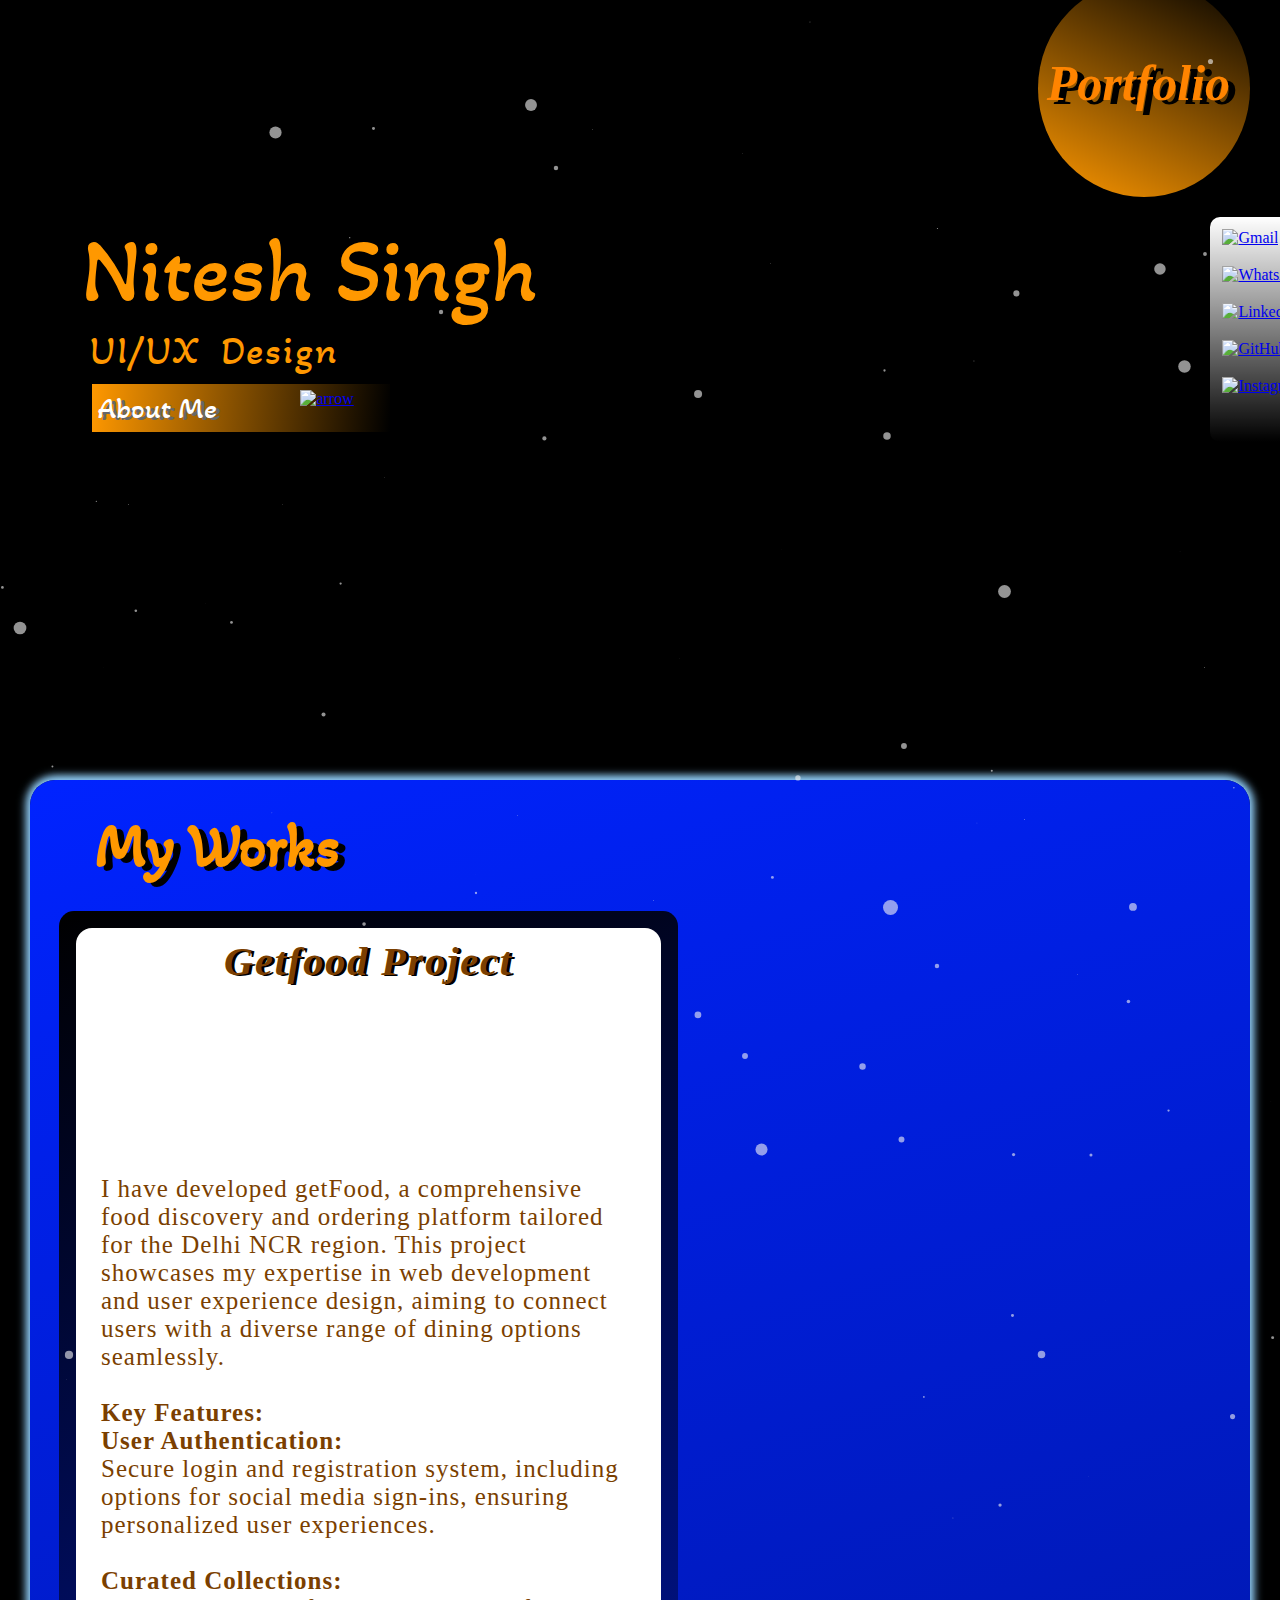
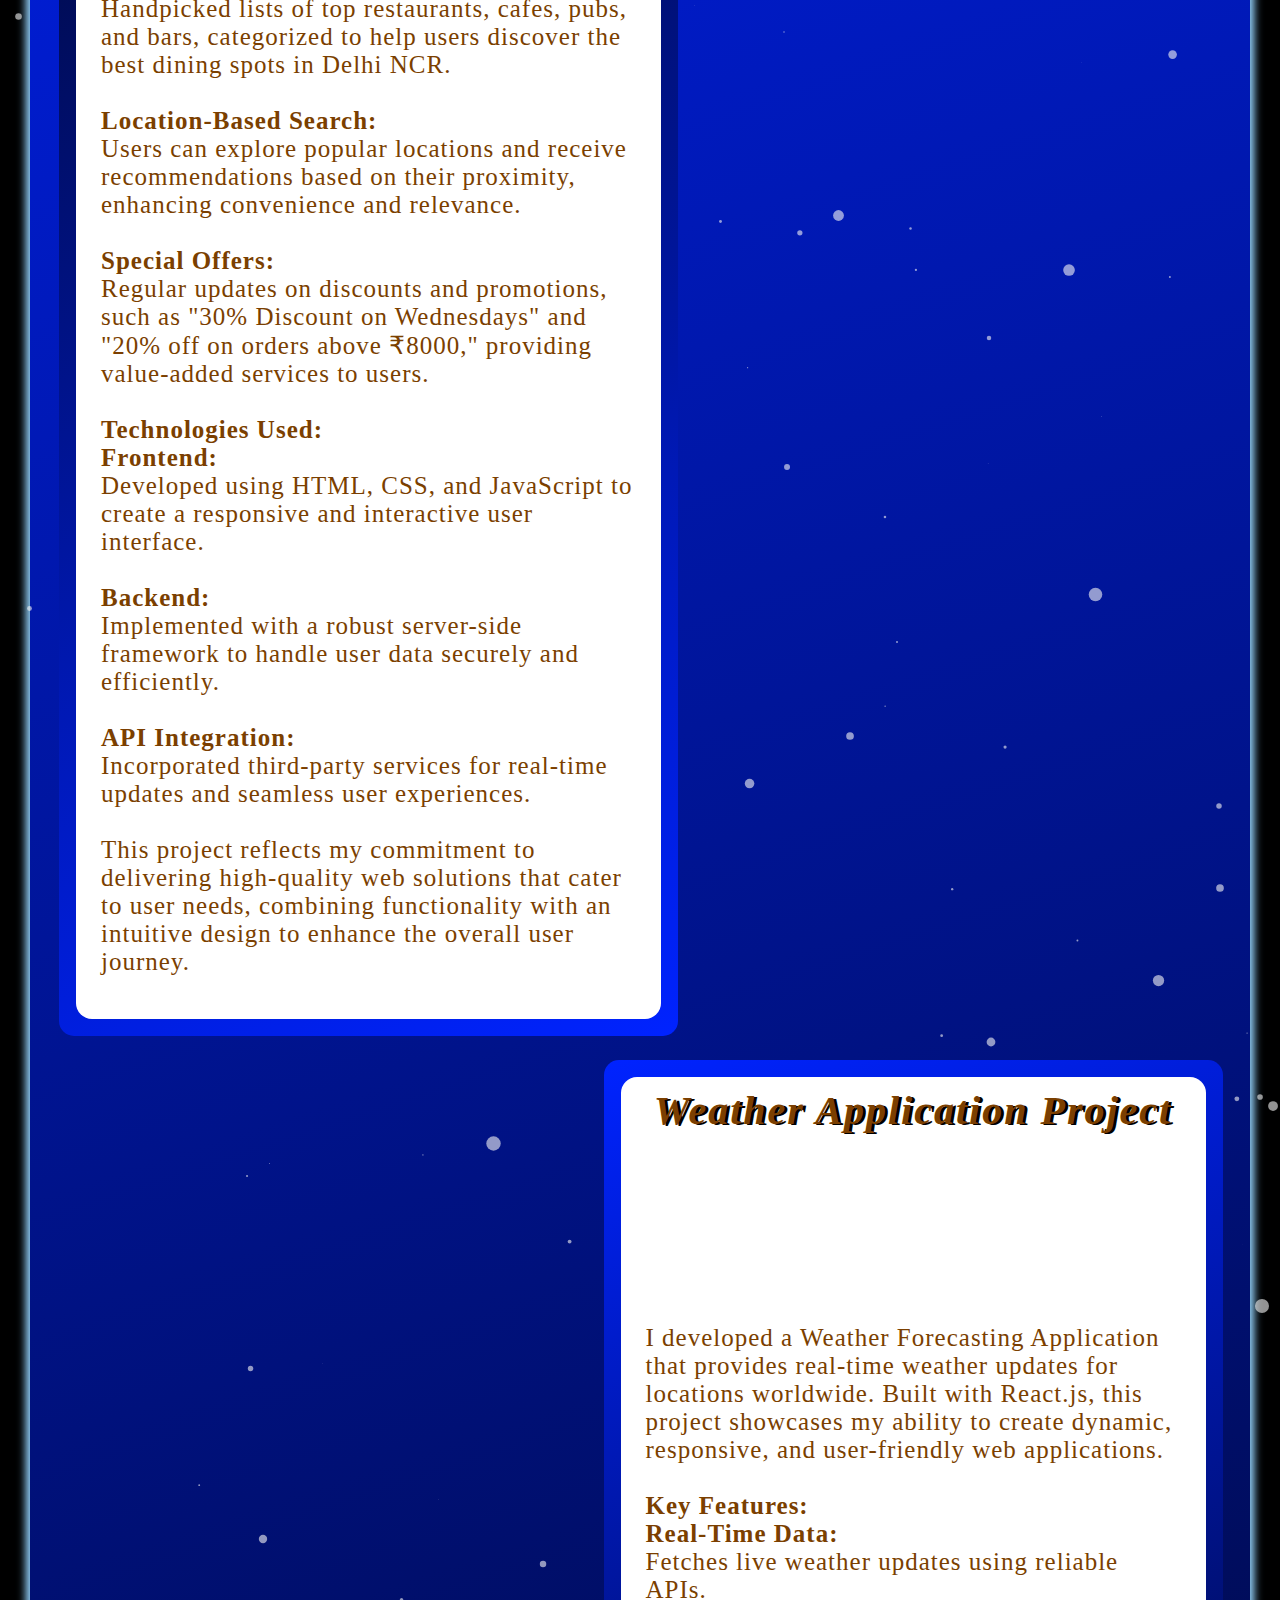
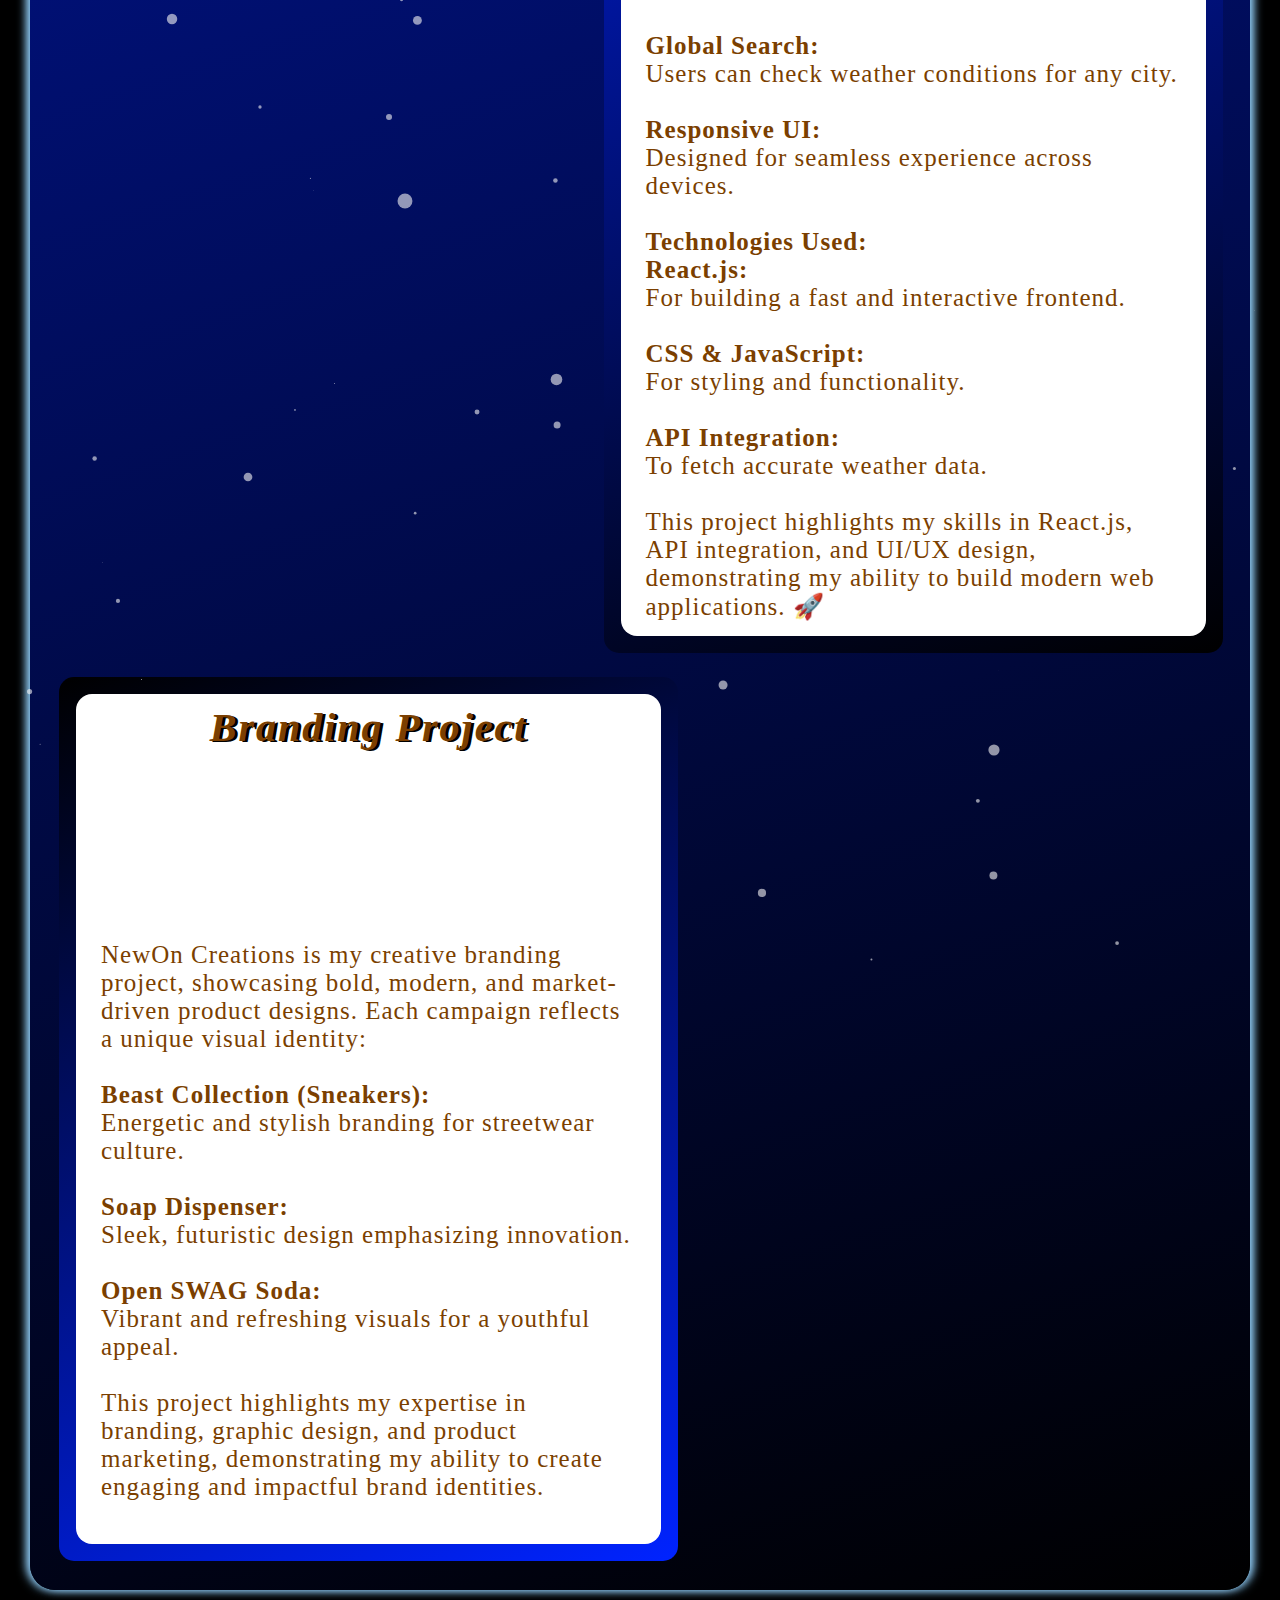
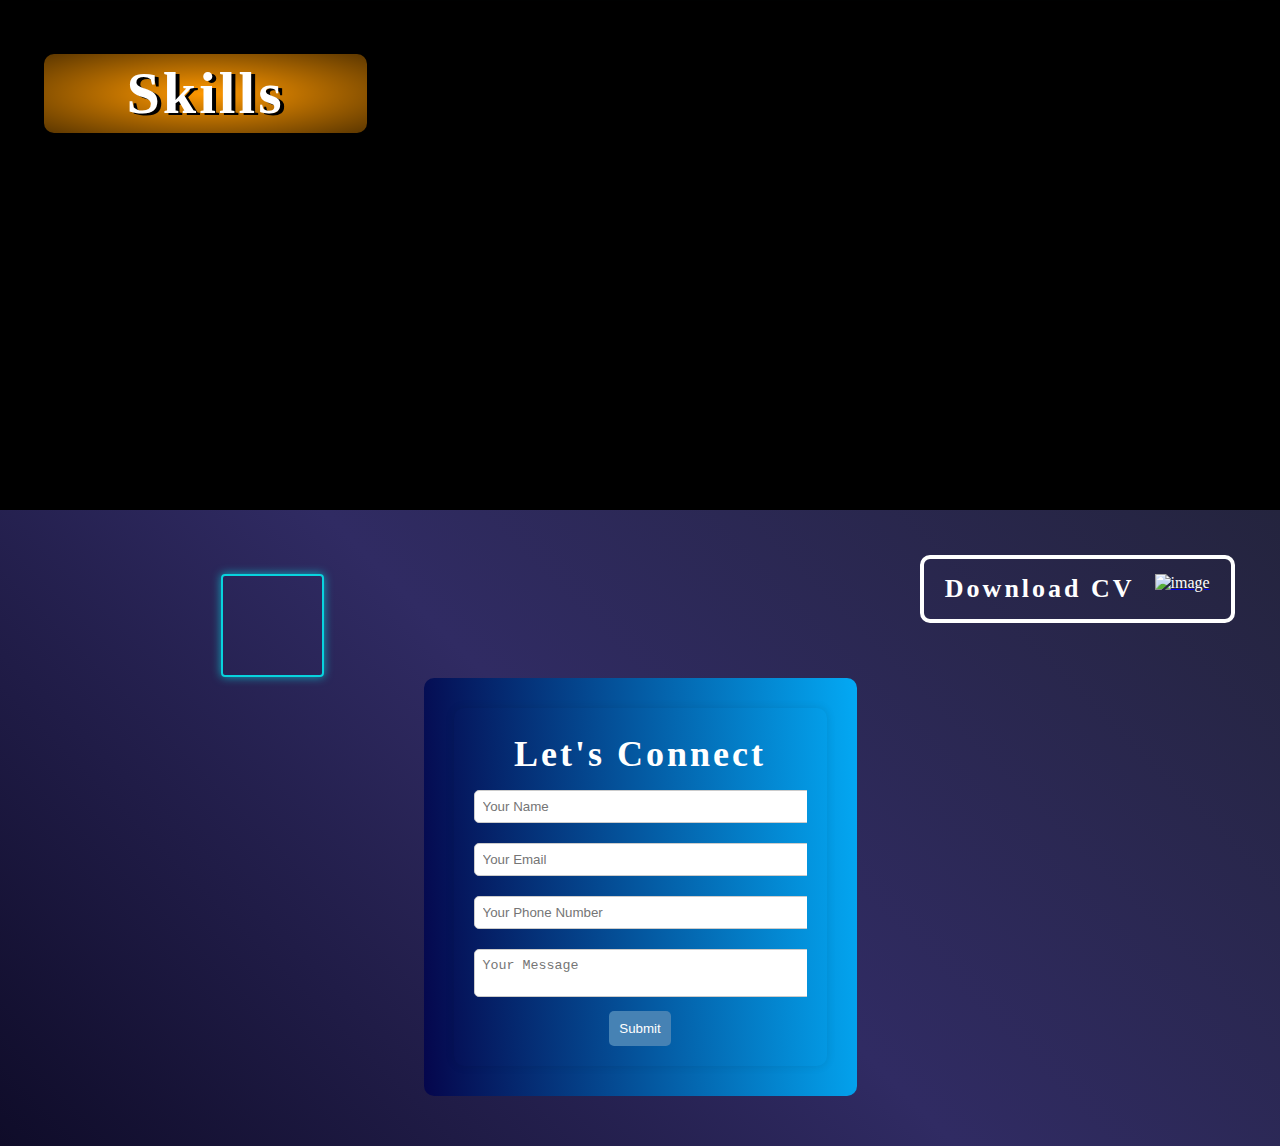
==== index.html @ b4a7804c "Add files via upload" ====
<!DOCTYPE html>
<html lang="en">

<head>
    <meta charset="UTF-8">
    <meta name="viewport" content="width=device-width, initial-scale=1.0">
    <!-- <script src="https://cdnjs.cloudflare.com/ajax/libs/gsap/3.12.2/gsap.min.js"></script> -->
    <link rel="stylesheet" href="style.css">
    <link rel="stylesheet" href="responsive.css">
    <link rel="preconnect" href="https://fonts.googleapis.com">
    <link rel="preconnect" href="https://fonts.gstatic.com" crossorigin>
    <link
        href="https://fonts.googleapis.com/css2?family=Akaya+Kanadaka&family=Chocolate+Classical+Sans&family=Germania+One&family=Grenze+Gotisch:wght@100..900&family=Londrina+Sketch&display=swap"
        rel="stylesheet">
    <title>Portfolio</title>
</head>

<body>
    <section class="main">
        <section class="firstsec">
            <div class="bg">
                <div class="prtf">
                    <div class="prtcrlbg">
                        <div class="prtcrl">
                            <p class="prt">Portfolio</p>
                        </div>
                    </div>
                </div>
                <div class="content">
                    <div class="name">
                        <p class="nit">Nitesh Singh</p>
                        <div class="Uidev">
                            UI/UX <span class="dev"></span>
                        </div>
                        <div class="abm">
                            <p class="abt">About Me</p>
                            <a href="about.html" target="_blank" id="me">
                                <img src="Images/icons8-arrow-100.png" class="ar" alt="arrow">
                            </a>
                        </div>
                    </div>
                    <!-- <div class="ssm">
                        <div class="gml">
                            <img src="Images/gmail.png" class="gmli" alt="Gmail">
                        </div>
                        <div class="wtsp">
                            <img src="Images/whatsapp.png" class="wtspi" alt="whatsapp">
                        </div>
                        <div class="lknd">
                            <img src="Images/linkedin.png" class="lkndi" alt="linkedin">
                        </div>
                        <div class="grhb">
                            <img src="Images/github.png" class="grhbi" alt="github">
                        </div>
                        <div class="instgm">
                            <img src="Images/instagram.png" class="instgmi" alt="instagram">
                        </div>
                    </div> -->

                    <div class="ssm">
                        <div class="gml">
                            <a href="mailto:nitesh2460l@example.com" target="_blank">
                                <img src="Images/gmail.png" class="gmli" alt="Gmail">
                            </a>
                        </div>
                        <div class="wtsp">
                            <a href="https://wa.me/918586059628" target="_blank">
                                <img src="Images/whatsapp.png" class="wtspi" alt="WhatsApp">
                            </a>
                        </div>
                        <div class="lknd">
                            <a href="https://www.linkedin.com/in/nitesh-239a46246" target="_blank">
                                <img src="Images/linkedin.png" class="lkndi" alt="LinkedIn">
                            </a>
                        </div>
                        <div class="grhb">
                            <a href="https://github.com/theDEveloper200" target="_blank">
                                <img src="Images/github.png" class="grhbi" alt="GitHub">
                            </a>
                        </div>
                        <div class="instgm">
                            <a href="https://www.instagram.com/nitesh2460/" target="_blank">
                                <img src="Images/instagram.png" class="instgmi" alt="Instagram">
                            </a>
                        </div>
                    </div>

                </div>
                <!-- <div class="fdesign"></div>
                <div class="boxx" id="box">
                    <img src="Images/icons8-down-arrow-50.png" class="boxx" id="bi" alt="image">

                </div>
                <div class="boxx" id="bo-p">

                </div> -->
                <!-- <div class="ball"></div> -->
            </div>
        </section>

        <section class="secondsec">
            <div class="work">
                <p class="hdg">My Works</p>

                <div class="bgwrk1">
                    <div class="wrk1">
                        <h2 class="hd1">Getfood Project</h2>
                        <div class="p1">
                            <video autoplay muted playsinline loop>
                                <source src="Videos/Getfood.mp4" type="video/mp4">
                            </video>
                        </div>
                        <div class="p2">
                            <p class="hd2">I have developed getFood, a comprehensive food discovery and ordering
                                platform tailored for the Delhi NCR region. This project showcases my expertise in web
                                development and user experience design, aiming to connect users with a diverse range of
                                dining options seamlessly.<br><br>

                                <span>Key Features:</span>

                                <span>User Authentication:</span> Secure login and registration system, including options for social
                                media sign-ins, ensuring personalized user experiences.<br><br>
                                <span>Curated Collections:</span> Handpicked lists of top restaurants, cafes, pubs, and bars,
                                categorized to help users discover the best dining spots in Delhi NCR.<br><br>
                                <span>Location-Based Search:</span> Users can explore popular locations and receive recommendations
                                based on their proximity, enhancing convenience and relevance.<br><br>
                                <span>Special Offers:</span> Regular updates on discounts and promotions, such as "30% Discount on
                                Wednesdays" and "20% off on orders above ₹8000," providing value-added services to
                                users.<br><br>

                                <span>Technologies Used:</span>

                                <span>Frontend:</span> Developed using HTML, CSS, and JavaScript to create a responsive and
                                interactive user interface.<br><br>
                                <span>Backend:</span> Implemented with a robust server-side framework to handle user data securely
                                and efficiently.<br><br>
                                <span>API Integration:</span> Incorporated third-party services for real-time updates and seamless
                                user experiences.<br><br>
                                This project reflects my commitment to delivering high-quality web solutions that cater
                                to user needs, combining functionality with an intuitive design to enhance the overall
                                user journey.<br><br>
                            </p>
                        </div>
                    </div>
                </div>

                <div class="bgwrk2">
                    <div class="wrk2">
                        <p class="hd1">Weather Application Project</p>
                        <div class="p1">
                            <video autoplay muted playsinline loop>
                                <source src="Videos/weather.mp4" type="video/mp4">
                            </video>
                        </div>
                        <div class="p2">
                            <p class="hd2">I developed a Weather Forecasting Application that provides real-time weather
                                updates for locations worldwide. Built with React.js, this project showcases my ability
                                to create dynamic, responsive, and user-friendly web applications.<br><br>

                                <span> Key Features:</span>
                                <span>Real-Time Data:</span> Fetches live weather updates using reliable APIs.<br><br>
                                <span>Global Search:</span> Users can check weather conditions for any city.<br><br>
                                <span>Responsive UI:</span> Designed for seamless experience across devices.<br><br>
                                <span>Technologies Used:</span>
                                <span> React.js:</span> For building a fast and interactive frontend.<br><br>
                                <span>CSS & JavaScript:</span> For styling and functionality.<br><br>
                                <span>API Integration:</span> To fetch accurate weather data.<br><br>
                                This project highlights my skills in React.js, API integration, and UI/UX design,
                                demonstrating my ability to build modern web applications. 🚀 <br>
                            </p>
                        </div>
                    </div>
                </div>

                <div class="bgwrk3">
                    <div class="wrk3">
                        <p class="hd1">Branding Project</p>
                        <div class="p1">
                            <video autoplay muted playsinline loop>
                                <source src="Videos/B.P.mp4" type="video/mp4">
                            </video>
                        </div>
                        <div class="p2">
                            <p class="hd2">NewOn Creations is my creative branding project, showcasing bold, modern, and
                                market-driven product designs. Each campaign reflects a unique visual identity:<br><br>

                                <span>Beast Collection (Sneakers):</span> Energetic and stylish branding for streetwear
                                culture.<br><br>
                                <span>Soap Dispenser:</span> Sleek, futuristic design emphasizing innovation.<br><br>
                                <span>Open SWAG Soda:</span> Vibrant and refreshing visuals for a youthful
                                appeal.<br><br>
                                This project highlights my expertise in branding, graphic design, and product marketing,
                                demonstrating my ability to create engaging and impactful brand identities.<br><br>
                            </p>
                        </div>
                    </div>
                </div>

                <!-- <div class="bgwrk4">
                    <div class="wrk4">
                        <p class="hd1">Project</p>
                        <div class="p1">
                            <video autoplay muted playsinline loop>
                                <source src="Videos/Getfood.mp4" type="video/mp4">
                            </video>
                        </div>
                        <div class="p2">
                            <p class="hd2">Lorem ipsum dolor sit amet consectetur adipisicing elit. Molestiae,
                                nostrum.
                                Fuga
                                doloribus fugit qui rem nemo magnam velit at voluptatem sequi earum vero ipsam
                                deserunt,
                                quidem eaque. Nisi, similique temporibus.</p>
                        </div>
                    </div>
                </div> -->
            </div>
        </section>

        <section class="thirdsec">
            <div id="my-stars-div">

                <div class="skills">
                    <div class="skhd">
                        <p class="skhdg">Skills</p>
                    </div>
                    <div class="sksmn">

                        <div class="sksBall">
                            <img src="Images/html-5 (1).png" class="htmli" alt="image">
                            <p class="htmlp">HTML</p>
                        </div>

                        <div class="sksBall">
                            <img src="Images/css-3 (1).png" class="cssi" alt="image">
                            <p class="cssp">CSS</p>
                        </div>

                        <div class="sksBall">
                            <img src="Images/js (1).png" class="jsi" alt="image">
                            <p class="jsp">Javascript</p>
                        </div>

                        <div class="sksBall">
                            <img src="Images/library.png" class="libi" alt="image">
                            <p class="libp">Reactjs</p>
                        </div>

                        <div class="sksBall">
                            <img src="Images/figma.png" class="figi" alt="image">
                            <p class="figp">Figma</p>
                        </div>

                        <div class="sksBall">
                            <img src="Images/adobe.png" class="adbi" alt="image">
                            <p class="adbp">Photoshop</p>
                        </div>

                        <div class="sksBall">
                            <img src="Images/illustrator.png" class="illi" alt="image">
                            <p class="illp">Illustrator</p>
                        </div>

                        <div class="sksBall">
                            <img src="Images/office.png" class="offi" alt="image">
                            <p class="offp">MS Office</p>
                        </div>

                        <div class="sksBall">
                            <img src="Images/visual-basic.png" class="vibi" alt="image">
                            <p class="vibp">Visual Basics</p>
                        </div>
                        <!-- <div class="sksBall">
                                <img src="Images/sql-server.png" class="sqi" alt="image">
                                <p class="sqp">My SQL</p>
                            </div> -->

                        <!-- <div class="sksBall">
                                <img src="Images/team-leader.png" class="tli" alt="image">
                                <p class="tlp">Team Leading</p>
                            </div> -->


                        <!-- <div class="sksBall">
                                <img src="Images/team-leader.png" class="leadi" alt="image">
                                <p class="leadp">Leadership</p>
                            </div> -->
                    </div>

                </div>
            </div>
        </section>

        <section class="fourthsec" id="falling-boxes">
            <div class="dwnldcv">
                <div class="dwnld">
                    <p class="dwcv">Download CV</p>
                    <a href="files/NITESH-S Resume.pdf" target="_blank">
                        <img src="Images/downloading (1).png" class="dwnimg" alt="image">
                    </a>
                </div>
            </div>
            <div class="ltcnt">
                <div class="ltconct">
                    <!-- <p class="cntl">Let's Connect</p> -->
                    <!-- <img src="Images/next.png" class="ard" alt="image"> -->
                    <div class="chat-box">
                        <h2 class="cntl">Let's Connect</h2>
                        <form id="chatForm">
                            <input type="text" id="name" placeholder="Your Name" required>
                            <input type="email" id="email" placeholder="Your Email" required>
                            <input type="tel" id="phone" placeholder="Your Phone Number" required>
                            <textarea id="message" placeholder="Your Message" required></textarea>
                            <button type="submit">Submit</button>
                        </form>
                        <div class="response" id="responseMessage"></div>
                    </div>
                </div>
            </div>
        </section>

    </section>


</body>
<script src="script.js"></script>

</html>
---- style.css ----
@import url("https://fonts.googleapis.com/css2?family=Akaya+Kanadaka&family=Chocolate+Classical+Sans&display=swap");

* {
  margin: 0;
  padding: 0;
}

body, html {
  overflow-x: hidden;
  scroll-behavior: smooth;
}


.main {
  width: 100%;
  /* height: 900px; */
  margin: 0;
  padding: 0;
  box-sizing: border-box;
  overflow: hidden;
}
.firstsec {
  margin: 0;
  padding: 0;
  width: 100%;
  height: 750px;
  background-color: black;
  cursor:default;
}
.bg {
  background-image: url(Images/Desktop\ -\ 1.png);
  background-size: cover;
  background-position: center;
  background-repeat: no-repeat;
  position: absolute;
  width: 100%;
  height: 640px;
  margin: 0;
  padding: 0;
  display: block;
}

.ball {
  position: absolute;
  border-radius: 100%;
  opacity: 0.6;
  overflow: hidden;
  display: flex;
  flex-wrap: wrap;
  /* backdrop-filter: blur(4px); */
}
.prtcrlbg {
  height: 217px;
  border-radius: 50%;
  width: 17%;
  background-image: linear-gradient(26deg, #ff9800, transparent);
}
.prtcrl {
  height: 205px;
  border-radius: 50%;
  display: flow;
  align-content: center;
  width: 95%;
  background-image: url(Images/Desktop\ -\ 1.png);
  /* opacity: 98%; */
  position: relative;
  animation: bounce 1.5s infinite ease-in-out;
}
@keyframes bounce {
  0%,
  100% {
    transform: translateY(0);
  }
  50% {
    transform: translateY(-8px);
  }
}
.prtf {
  margin: -20px 30px 0px 0px;
  display: flex;
  justify-content: right;
  flex-wrap: wrap;
}
.prt {
  font-style: italic;
  font-size: 50px;
  font-family: serif;
  /* position: relative; */
  display: flex;
  font-weight: bolder;
  color: #ff8400;
  text-shadow: 7px 4px black;
  display: flex;
  justify-content: center;
  align-items: center;
  flex-wrap: wrap;
}
.content {
  margin: 20px;
  display: flex;
}
.name {
  width: 80%;
  margin: 0;
  padding: 0;
  position: relative;
  left: 5%;
  /* top: 30%; */
}
.nit {
  font-family: "Akaya Kanadaka", serif;
  /* image: url(Images/Desktop\ -\ 1.png); */
  /* text-shadow: 7px 4px black; */
  font-weight: 200;
  /* font-style: italic; */
  font-size: 90px;
  color: #ff9800;
  text-shadow: 7px 4px black;
  position: relative;
  z-index: 100;
}
.Uidev {
  font-family: "Akaya Kanadaka", serif;
  font-weight: 300;
  font-style: normal;
  font-size: 40px;
  color: #ff9800;
  text-shadow: 7px 4px black;
  position: relative;
  z-index: 100;
  letter-spacing: 2px;
  margin: 1px 8px;
}
.dev {
  font-family: "Akaya Kanadaka", serif;
  margin-left: 10px;
  color: #ff9800;
  font-size: 40px;
  font-weight: 300;
  letter-spacing: 2px;
}
.abm {
  width: 30%;
  background-image: linear-gradient(95deg, #ff9800, transparent);
  margin: 10px;
  display: flex;
  position: relative;
  z-index: 400;
}
#me{
  width: 50%;
  
}
.abt {
  color: white;
  text-shadow: 4px 2px #686767;
  font-family: "Akaya Kanadaka", serif;
  font-size: 30px;
  font-weight: 200;
  font-style: normal;
  width: 100%;
  display: flex;
  /* justify-content: center; */
  flex-wrap: wrap;
  align-content: center;
  margin: 6px;
}
.ar {
  cursor: pointer;
  width: 90%;
  height: 50px;
  margin: 6px;
}
.ssm {
  background-image: linear-gradient(180deg, rgb(255, 255, 255), transparent);
  border-radius: 10px;
  position: relative;
  left: 16%;
  z-index: 200;
}
.gml,
.wtsp,
.lknd,
.grhb,
.instgm {
  margin: 5px;
}
.gmli,
.wtspi,
.lkndi,
.grhbi,
.instgmi {
  height: 40px;
  margin: 7px;
}
.fdesign {
  width: 85%;
  position: relative;
  background-color: white;
  margin: 90px;
  /* top: 20%; */
  border-radius: 20px;
  height: 100px;
}
#box {
  width: 40%;
  background-image: linear-gradient(5deg, rgb(255, 180, 68), #ff9800);
  height: 90px;
  display: flex;
  position: relative;
  left: 33%;
  top: -36%;
  border-radius: 48px;
  /* border: 0.1px solid #432800; */
  z-index: 3;
  box-shadow: 5px 5px 10px 2px rgb(226 186 125);
  cursor: pointer;
}
#bo-p {
  width: 42%;
  background-image: linear-gradient(181deg, #7a4900, #ffa826);
  height: 40px;
  display: flex;
  position: relative;
  left: 32%;
  top: -50%;
  border-radius: 40px 40px 0px 0px;
  /* border: 0.1px solid #432800; */
  z-index: 3;
  box-shadow: 5px 5px 10px 2px rgb(160 96 0);
  cursor: pointer;
}
#bi {
  width: 18%;
  display: flex;
  height: 38px;
  color: white;
  margin: auto;
  position: relative;
  top: 14px;
  animation: upDown 2s infinite ease-in-out;
}
@keyframes upDown {
  0% {
    transform: translateY(10px);
  }
  50% {
    transform: translateY(0px);
  } /* Moves up */
  100% {
    transform: translateY(10px);
  } /* Moves back down */
}
.secondsec {
  width: 100%;
  margin: 0;
  padding: 0%;
  /* height: 750px; */
  position: relative;
  overflow: hidden;
  background-color: black;
  cursor: default;
}
/* .skw-pages {
  position: relative;
  height: 100vh;
  width: 100%;
  overflow: hidden;
}
.skw-page {
  position: absolute;
  width: 100%;
  height: 100vh;
  display: flex;
  transition: transform 1s ease-in-out, opacity 0.8s ease-in-out;
}
.skw-page__half {
  width: 100%;
  height: 100%;
  display: flex;
  align-items: center;
  justify-content: center;
  color: white;
  font-size: 2rem;
  position: relative;
  overflow: hidden;
}
.skw-page__half--left {
  background-size: cover;
  background-position: center;
  transform: skewX(-10deg);
  transform-origin: left;
  background: #15181A;
  margin-left: -10%;
  display: flex;
  flex-direction: column;
}
.skw-page__half--right {
  background-size: cover;
  background-position: center;
  transform: skewX(350deg);
  transform-origin: right;
  background: white;
  color: black;
  margin-right: -10%;
  display: flex;
  flex-direction: column;
}
.skw-page {
  transform: translateY(100vh);
  opacity: 0;
}
.active {
  transform: translateY(0);
  opacity: 1;
} */
.thirdsec {
  width: 100%;
  margin: 0;
  padding: 0%;
  position: relative;
  overflow: hidden;
  cursor: default;
}
.work {
  /* width: 98%; */
  /* background: linear-gradient(45deg, #0f0c29, #302b63, #24243e); */
  margin: 30px;
  padding: 5px;
  border-radius: 25px;
  box-shadow: 0px -4px 10px rgba(149, 211, 255, 0.829),
                4px 0px 10px rgba(149, 211, 255, 0.829),
                -4px 0px 10px rgba(149, 211, 255, 0.829),
                0px 0px 0px rgba(0, 0, 0, 0.829);
  /* height: 750px; */
  background: linear-gradient(342deg, black, #0023ff);
  animation: gradientAnimation 15s infinite ease-in-out;
}
@keyframes gradientAnimation {
  0% { background: linear-gradient(161deg,#00f260, #0575e6 black); }
  50% { background: linear-gradient(342deg, black, #304cff, #828ee7); }
  100% { background: linear-gradient(161deg, #0088ff, #8a2be2, black);}
  /* 50% { background: linear-gradient(161deg, #d9cae1, rgb(98, 98, 180), black); } */
  /* 80% { background: linear-gradient(342deg, black, #32cd32, #8cda8c); } */
  /* 0% { background: linear-gradient(161deg, #a1e5dc, #00ffff, black); } */
}
.hdg {
  width: 26%;
  display: flex;
  font-size: 60px;
  text-shadow: 7px 4px hwb(0 0% 100%);
  position: relative;
  margin: 20px;
  padding: 5px;
  color: #ff9800;
  /* border: 3px #ebf4f3; */
  font-weight: bold;
  /* color: white; */
  z-index: 100;
  justify-content: center;
  font-family: "Akaya Kanadaka";
}
.bgwrk1,
.bgwrk3 {
  background-image: linear-gradient(158deg, black, #0023ff);
  border-radius: 15px;
  margin: 24px;
  padding: 7px;
  z-index: 100;
  overflow: hidden;
  width: 50%;
  
}
.bgwrk2,
.bgwrk4 {
  background-image: linear-gradient(342deg, black, #0023ff);
  border-radius: 15px;
  margin: 24px;
  padding: 7px;
  z-index: 100;
  overflow: hidden;
  width: 50%;
  left: 45%;
  position: relative;
}

.wrk1,
.wrk3 {
  margin: 10px;
  padding: 5px;
  background-color: white;
  border-radius: 16px;
  z-index: 100;
  overflow: hidden;
  position: relative;
}

.wrk2,
.wrk4 {
  
  margin: 10px;
  padding: 5px;
  background-color: white;
  border-radius: 16px;
  z-index: 100;
  overflow: hidden;
  position: relative;
}
.p1 {
  width: 60%;
  margin: 10px;
  display: flex;
  flex-wrap: wrap;
  justify-content: center;
  position: relative;
  left: 20%;
}
video {
  width: 100%;
  margin: 10px;
  display: block;
}
.p2 {
  /* width: 100%; */
  margin: 10px;
}
.hd1 {
  font-size: 40px;
  text-align: center;
  margin: 5px;
  letter-spacing: 2px;
  font-weight: bold;
  font-family: cursive;
  text-shadow: 3px 1px hwb(0 0% 100%);
  font-style: italic;
  color: #7B3F00;
}
.hd2 {
  font-size: 25px;
  margin: 10px;
  display: flex;
  justify-content: center;
  letter-spacing: 1px;
  color: #7B3F00;
  flex-direction: column;
}
span{
  font-weight: bold;
  
}
#my-stars-div {
  position: relative;
  overflow: hidden;
  /* width: 400px; */
  /* height: 400px; */
  /* background-color: rgb(255 255 255 / 0%); */
}

.star {
  position: absolute;
  width: 3px;
  height: 3px;
  background: white;
  border-radius: 50%;
  opacity: 0;
  animation: blink 2s infinite alternate ease-in-out;
}

@keyframes blink {
  0% {
    opacity: 0.2;
    transform: scale(1);
  }
  50% {
    opacity: 1;
    transform: scale(1.5);
  }
  100% {
    opacity: 0.2;
    transform: scale(1);
  }
}
.skills {
  border: 4px solid black;
  /* margin: 40px;
  padding: 5px; */
  /* border-radius: 16px; */
  overflow: hidden;
  background-color: black;

}
.skhd {
  /* width: 50%; */
  margin: 10px;
  padding: 20;
}
.skhdg {
  font-size: 60px;
  margin: 30px;
  padding: 5px;
  font-weight: bold;
  /* background-color: #ff9800; */
  font-family: cursive;
  letter-spacing: 3px;
  text-shadow: 4px 2px #000000;
  width: 25%;
  justify-content: center;
  display: flex;
  color: white;
  border-radius: 10px;
  position: relative;
  z-index: 100;
  background-image: repeating-radial-gradient(#ff9800, #ff98005c);
}

.sksmn {
  display: flex;
  margin: 10px;
  flex-wrap: wrap;
  height: 333px;
  overflow: hidden;
  position: relative;
  align-items: center;
  justify-content: center;
}
/* .sksf,
.skss {
  width: 100%;
} */
.htmli,
.cssi,
.jsi,
.libi,
.figi,
.adbi,
.illi,
.offi,
.sqi,
.tli,
.vibi,
.leadi {
  width: 40px;
  padding: 5px;
  display: flex;
  flex-wrap: wrap;
  object-fit: contain;
  justify-content: center;
  align-content: center;
  position: relative;
  height: 36px;
  margin: auto;
  top: 12%;
}
.htmlp,
.cssp,
.jsp,
.libp,
.figp,
.adbp,
.illp,
.offp,
.sqp,
.tlp,
.vibp,
.leadp {
  font-size: 20px;
  text-align: center;
  justify-items: center;
  align-content: end;
  flex-wrap: wrap;
  margin: auto;
  width: 100px;
  top: 10%;
  height: 50px;
  position: relative;
  font-weight: bold;
  color: #ffffff;
  letter-spacing: 1.8px;
}
/* .skl1 {
  width: 100%;
  display: flex;
  height: 100px;
  border: 2px solid black;
}
.skl2 {
  width: 100%;
  display: flex;
  height: 100px;
  border: 2px solid black;
}
.skl3 {
  width: 100%;
  display: flex;
  height: 100px;
  border: 2px solid black;
}
.skl4 {
  width: 100%;
  display: flex;
  height: 100px;
  border: 2px solid black;
} */
.sksBall {
  width: 150px;
  height: 150px;
  border-radius: 50%;
  position: absolute;
  right: -200px;
  overflow: hidden;
  transform: translateY(-50%);
  animation: drop 2s ease-in-out infinite, move 10s linear infinite;
  box-shadow: 0 5px 10px rgba(128, 128, 128, 0.5);
}
.sksBall:nth-child(1) {
  background: linear-gradient(194deg, #ffffff, #32cd32, transparent);
  animation-delay: 1.5s;
}
.sksBall:nth-child(2) {
  background: linear-gradient(203deg, #ffffff, #ffd700, transparent);
  animation-delay: 2.5s;
}
.sksBall:nth-child(3) {
  background: linear-gradient(203deg, #ffffff, #00ffff, transparent);
  animation-delay: 3.5s;
}
.sksBall:nth-child(4) {
  background: linear-gradient(to bottom, #00ffff, #8a2be2);
  animation-delay: 4.5s;
}
.sksBall:nth-child(5) {
  background: linear-gradient(203deg, #ffffff, #ff1493, transparent);
  animation-delay: 5.5s;
}
.sksBall:nth-child(6) {
  background: linear-gradient(203deg, #ffffff, rgb(98, 98, 180), transparent);
  animation-delay: 6.5s;
}
.sksBall:nth-child(7) {
  background: linear-gradient(203deg, #ffffff, #8a2be2, transparent);
  animation-delay: 7.5s;
}
.sksBall:nth-child(8) {
  background: linear-gradient(203deg, #ffffff, #fa8621, transparent);
  animation-delay: 8.5s;
}
.sksBall:nth-child(9) {
  background: linear-gradient(203deg, #ffffff, #ffa500, transparent);
  animation-delay: 9.5s;
}
.sksBall:nth-child(10) {
  background: linear-gradient(203deg, #ffffff, rgb(98, 98, 180), transparent);
  animation-delay: 10.5s;
}
.sksBall:nth-child(11) {
  background: linear-gradient(203deg, #ffffff, rgb(98, 98, 180), transparent);
  animation-delay: 11.5s;
}
.sksBall:nth-child(12) {
  background: linear-gradient(203deg, #ffffff, rgb(98, 98, 180), transparent);
  animation-delay: 12.5s;
}

@keyframes drop {
  0% {
    transform: translateY(0);
    box-shadow: 0 5px 10px rgba(0, 0, 0, 0.5);
  }
  20% {
    transform: translateY(50px);
    box-shadow: 0 10px 15px rgba(0, 0, 0, 0.4);
  }
  40% {
    transform: translateY(-35px);
    box-shadow: 0 15px 20px rgba(0, 0, 0, 0.3);
  }
  60% {
    transform: translateY(25px);
    box-shadow: 0 10px 15px rgba(0, 0, 0, 0.4);
  }
  80% {
    transform: translateY(-15px);
    box-shadow: 0 5px 10px rgba(0, 0, 0, 0.5);
  }
  100% {
    transform: translateY(0);
    box-shadow: 0 5px 10px rgba(0, 0, 0, 0.5);
  }
}
@keyframes move {
  0% {
    right: -200px;
  }
  100% {
    right: 100%;
    transform: translateX(-100%);
  }
}

.fourthsec {
  background: linear-gradient(
    45deg,
    #0f0c29,
    #302b63,
    #24243e
  ); /* Neon Gradient Background */
  background-size: cover;
  background-repeat: no-repeat;
  overflow: hidden;
  /* height: 100vh; */
  position: relative;
  width: 100%;
  margin: 0;
  padding: 0;
  z-index: 10;
  cursor: default;
}
.squarebox {
  position: absolute;
  width: 80px;
  height: 80px;
  background: transparent;
  border: 2px solid rgba(0, 255, 255, 0.8);
  box-shadow: 0 0 10px rgba(0, 255, 255, 0.6);
  border-radius: 4px;
  animation: fall linear infinite;
  overflow: hidden;
  top: 10%;
}
@keyframes fall {
  from {
    transform: translateY(-50px) translateX(0) rotate(0deg) scale(1);
    opacity: 0;
  }
  to {
    transform: translateY(110vh) translateX(50px) rotate(360deg) scale(0.5);
    opacity: 1;
  }   /* Make sure they go beyond screen */
}

.dwnldcv {
  margin: 40px;
  padding: 5px;
  justify-content: right;
  display: flex;
  position: relative;
  z-index: 100;
}
.dwnld {
  width: 25%;
  padding: 5px;
  display: flex;
  justify-content: center;
  flex-wrap: wrap;
  border: 4px solid white;
  border-radius: 10px;
}
.dwcv {
  font-size: 26px;
  letter-spacing: 3px;
  font-weight: bold;
  text-align: center;
  align-content: center;
  padding: 10px;
  border-radius: 12px;
  color: white;
  font-weight: bolder;
  /* cursor: pointer; */
}
.dwnimg {
  height: 33px;
  margin: 5px;
  padding: 5px;
  width: 43px;
  color: white;
  cursor: pointer;
}
.ltcnt {
  display: flex;
  justify-content: center;
  margin: 40px;
  padding: 10px;
  position: relative;
  z-index: 100;
}
.ltconct {
  width: 35%;
  background-image: linear-gradient(267deg, #03a9f4, #05064c);
  border-radius: 10px;
  display: flex;
  justify-content: center;
  padding: 10px;
}
.cntl {
  font-size: 36px;
  color: white;
  text-align: center;
  padding: 5px;
  letter-spacing: 3px;
  font-weight: bold;
}
.ard {
  height: 45px;
  /* margin: 5px; */
  padding: 5px;
  width: 60px;
  color: white;
  display: flex;
  position: relative;
  left: 8%;
}
.chat-box {
  /* background: white; */
  padding: 20px;
  border-radius: 10px;
  box-shadow: 0 0 10px rgba(0, 0, 0, 0.1);
  /* width: 300px; */
  margin: 20px;
  text-align: center;
}
#chatForm{
  /* display: flex; */
  flex-wrap: wrap;
  overflow: hidden;
}
input, textarea {
  width: 100%;
  margin: 10px 0;
  padding: 8px;
  border: 1px solid #ccc;
  border-radius: 5px;
  outline: none;
}
button {
  background: steelblue;
  color: white;
  padding: 10px;
  border: none;
  border-radius: 5px;
  cursor: pointer;
  /* display: flex; */
  /* justify-content: center; */
}
button:hover {
  background: darkblue;
}
.response {
  margin-top: 15px;
  padding: 10px;
  background: #dff0d8;
  color: #3c763d;
  border-radius: 5px;
  display: none;
}
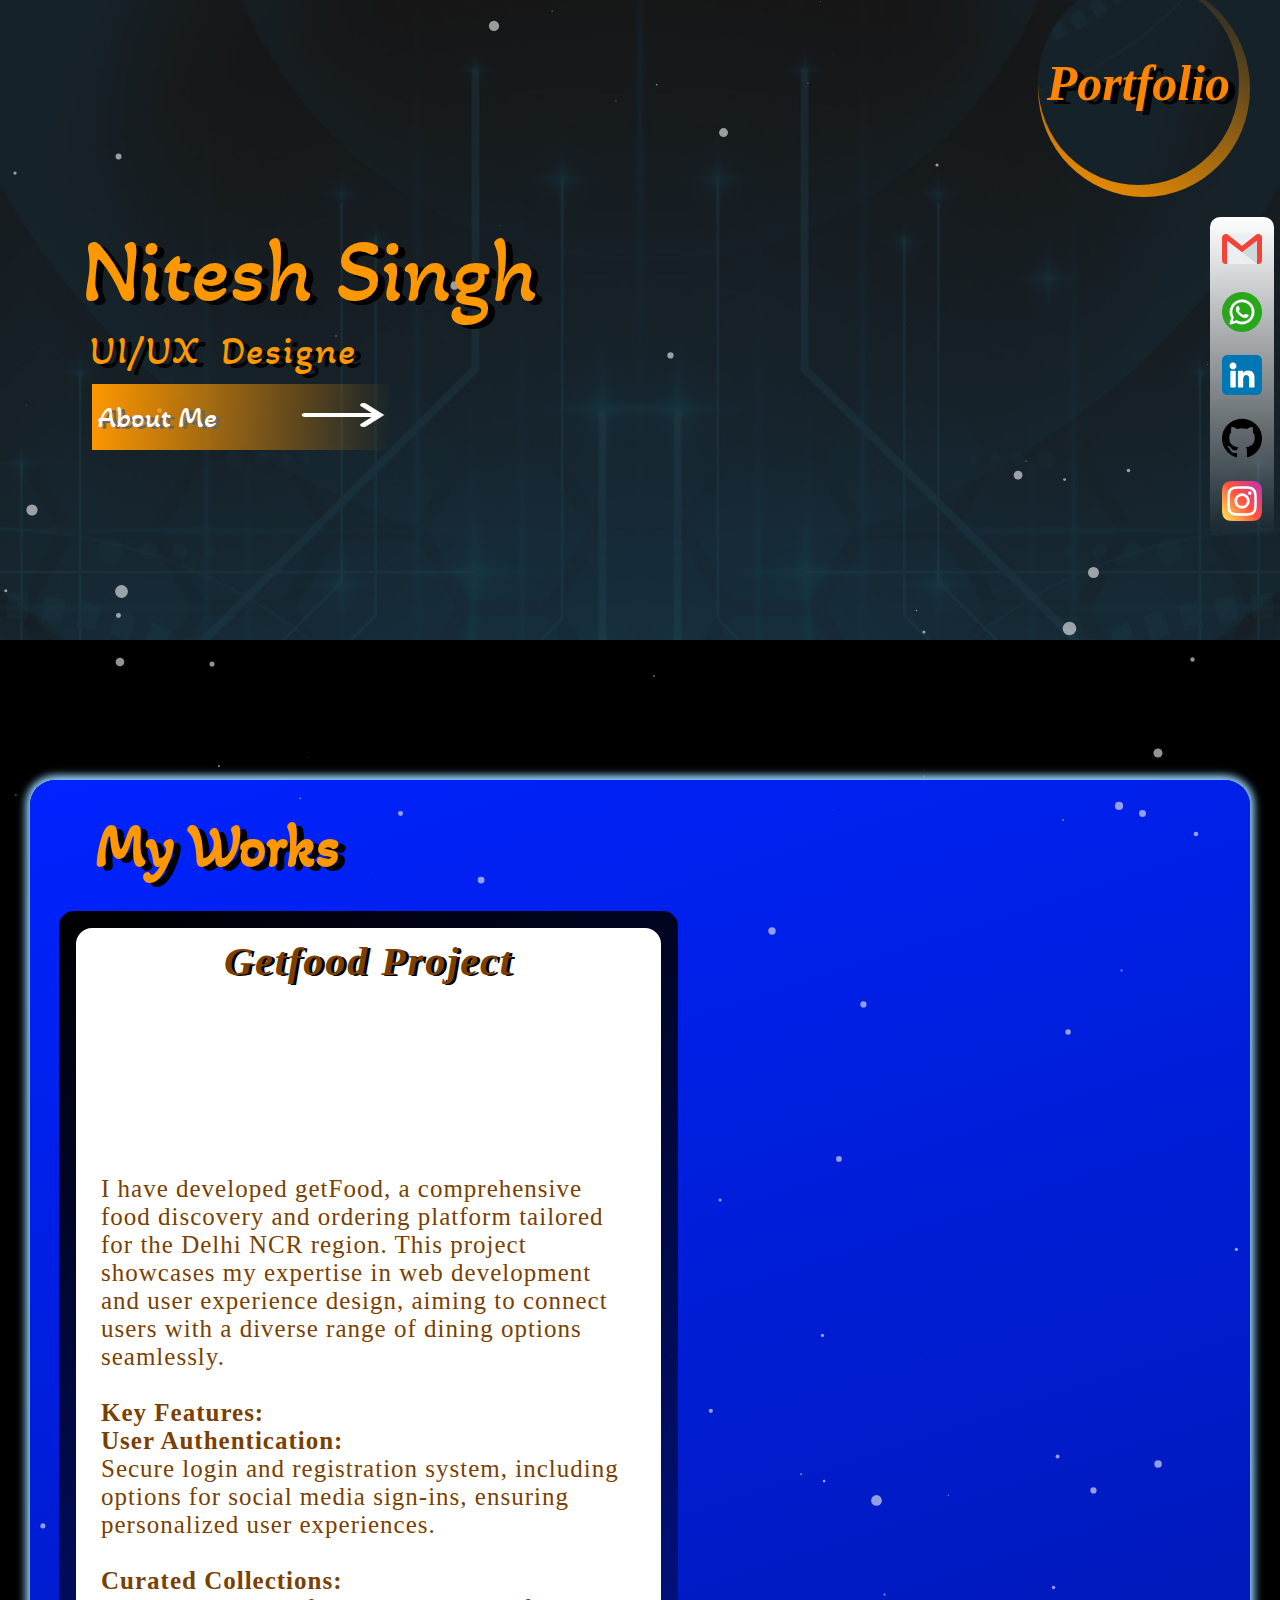
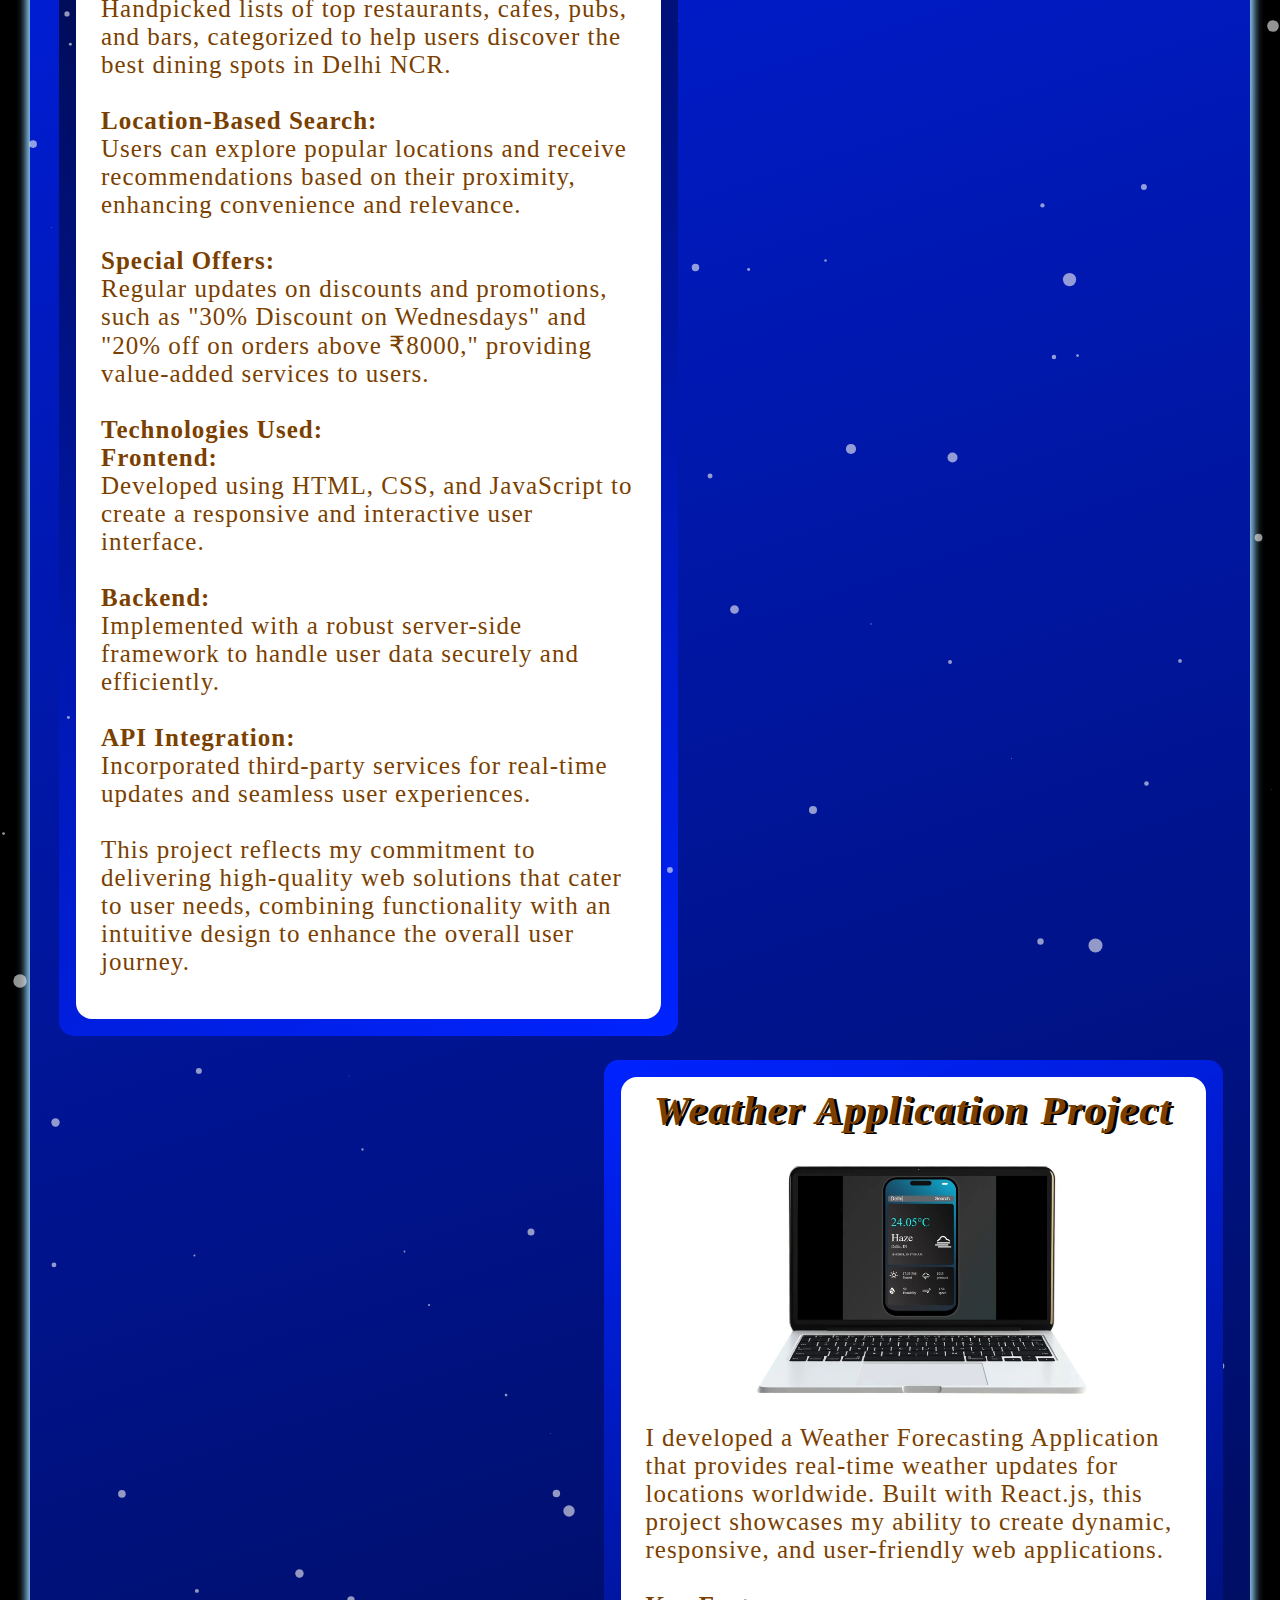
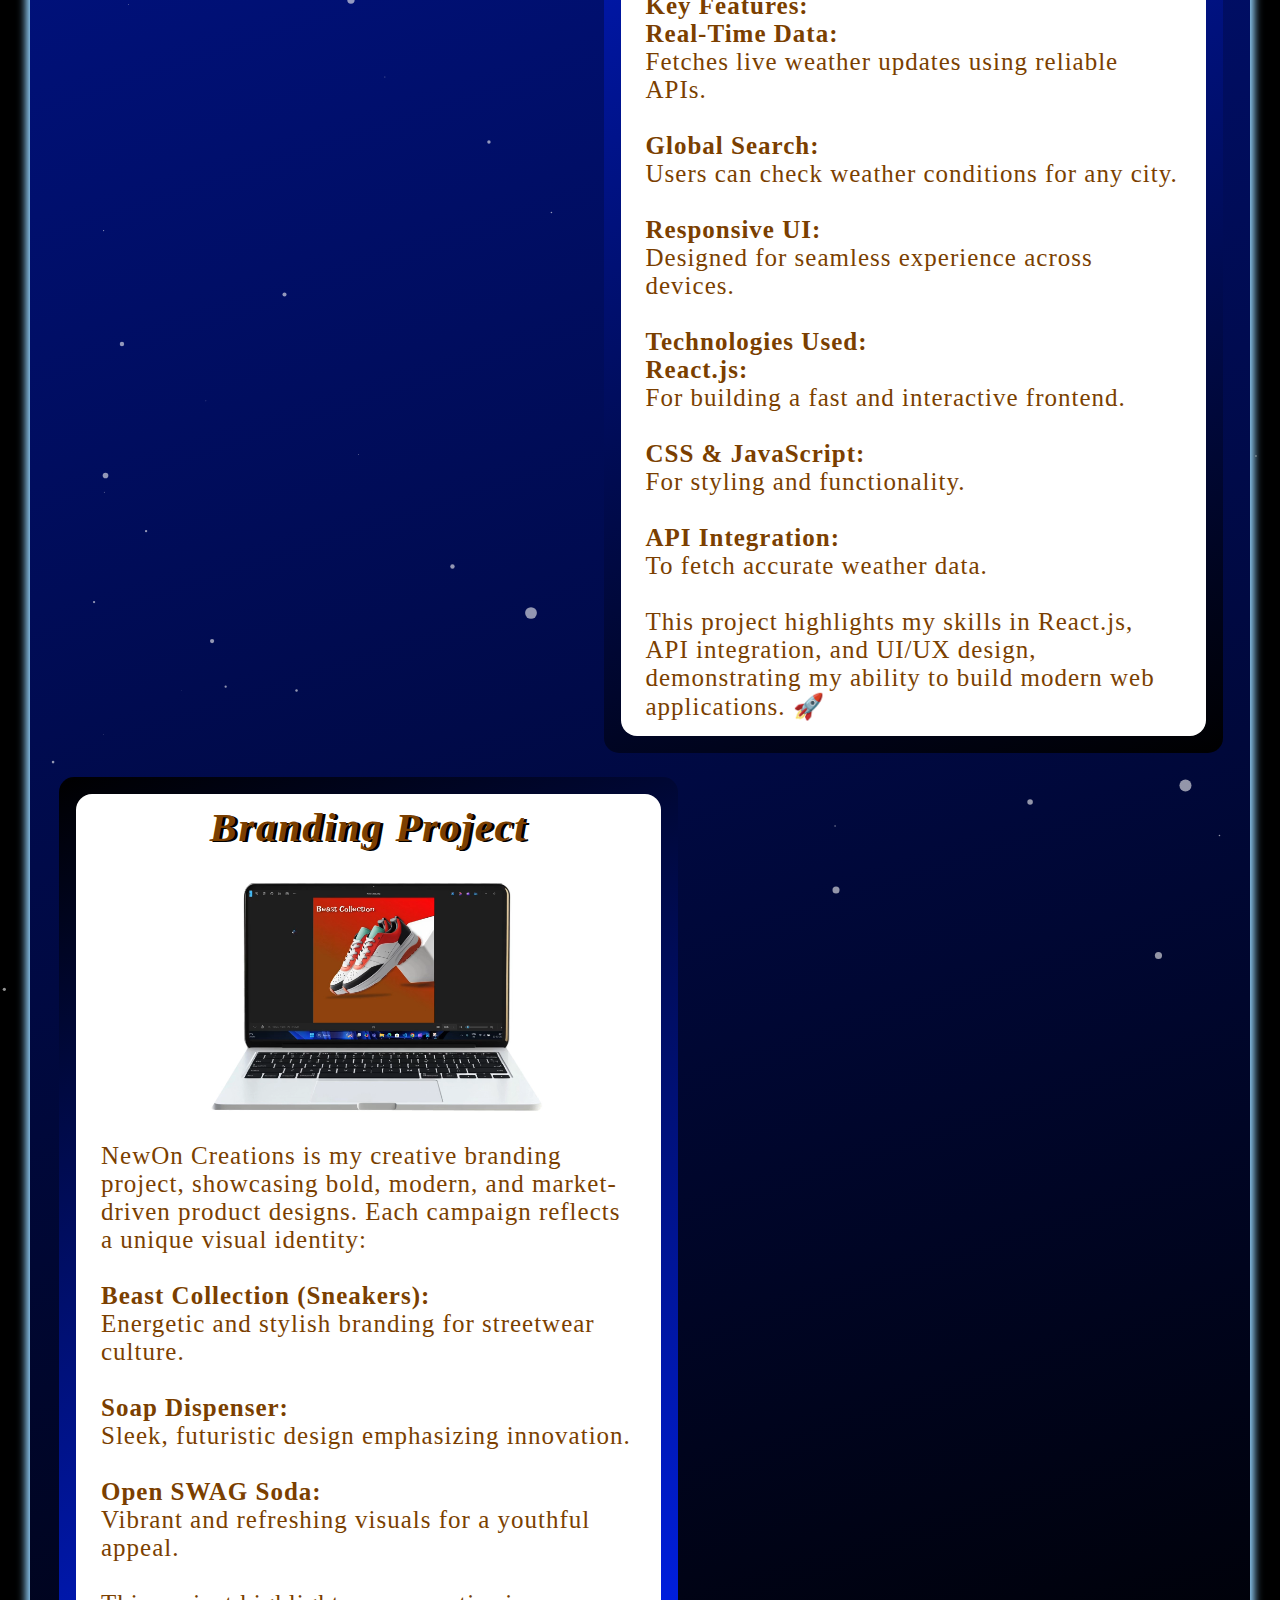
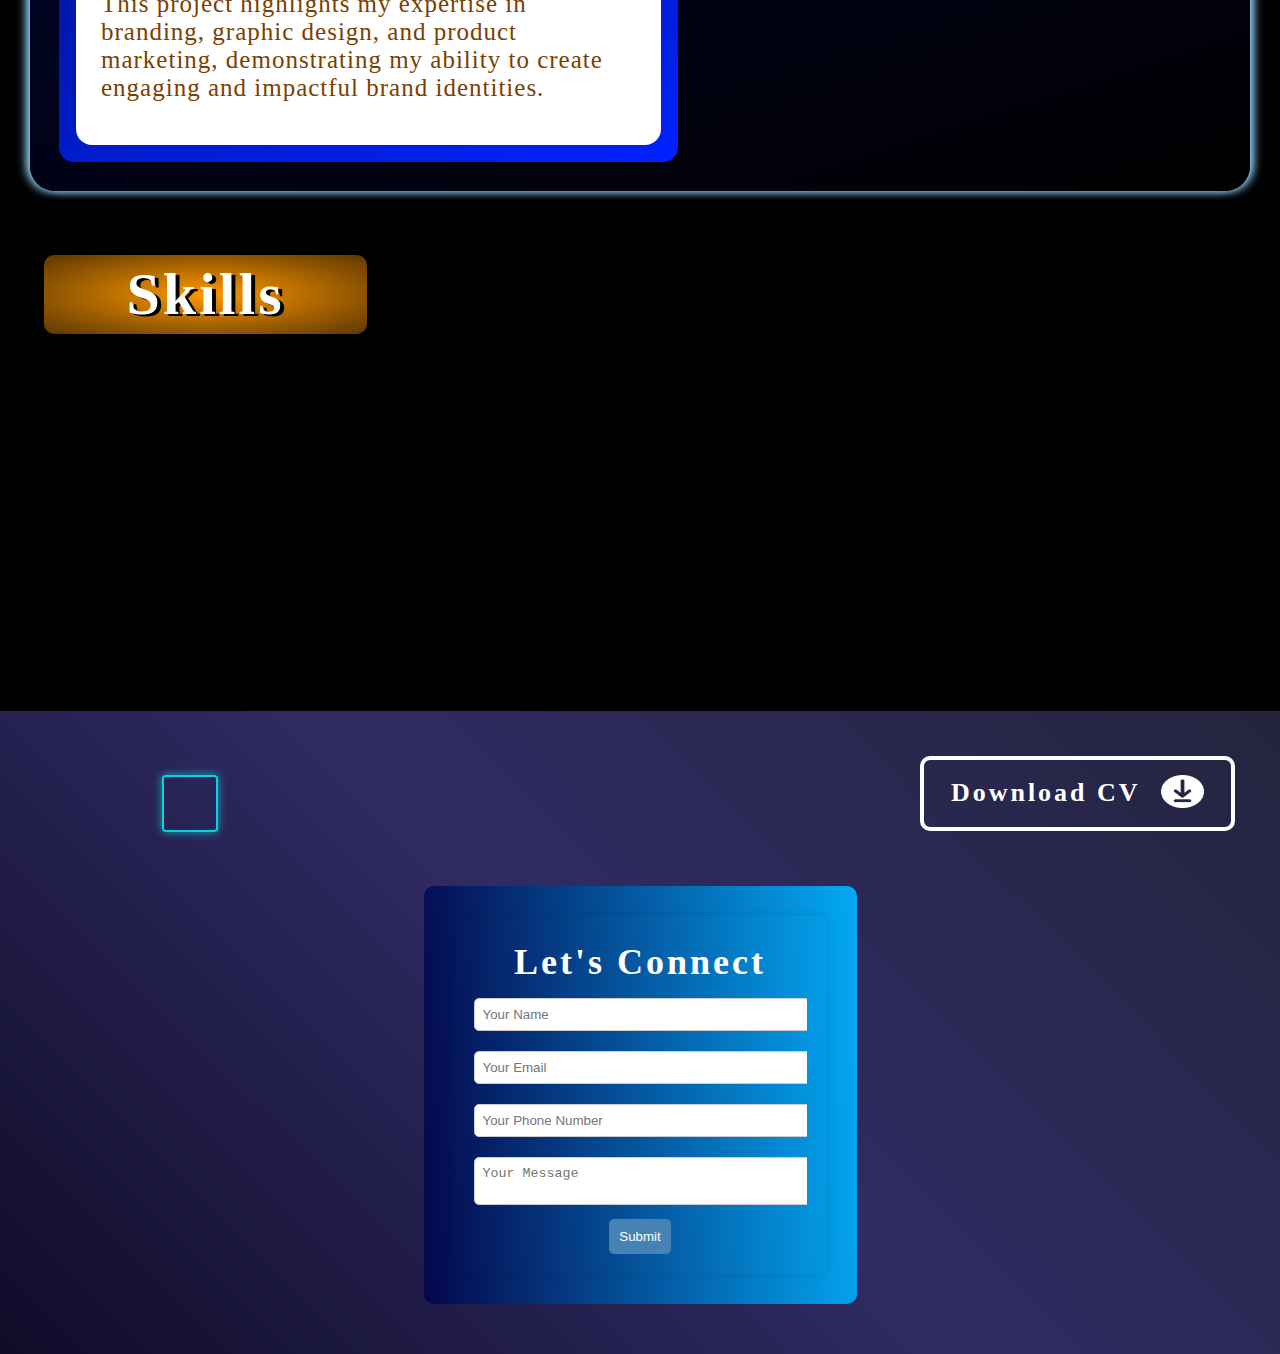
==== commit dcdae608: "Update index.html" ====
--- a/index.html
+++ b/index.html
@@ -149,7 +149,7 @@
                         <p class="hd1">Weather Application Project</p>
                         <div class="p1">
                             <video autoplay muted playsinline loop>
-                                <source src="Videos/weather.mp4" type="video/mp4">
+                                <source src="Videos/Weather.mp4" type="video/mp4">
                             </video>
                         </div>
                         <div class="p2">
@@ -325,4 +325,4 @@
 </body>
 <script src="script.js"></script>
 
-</html>+</html>
